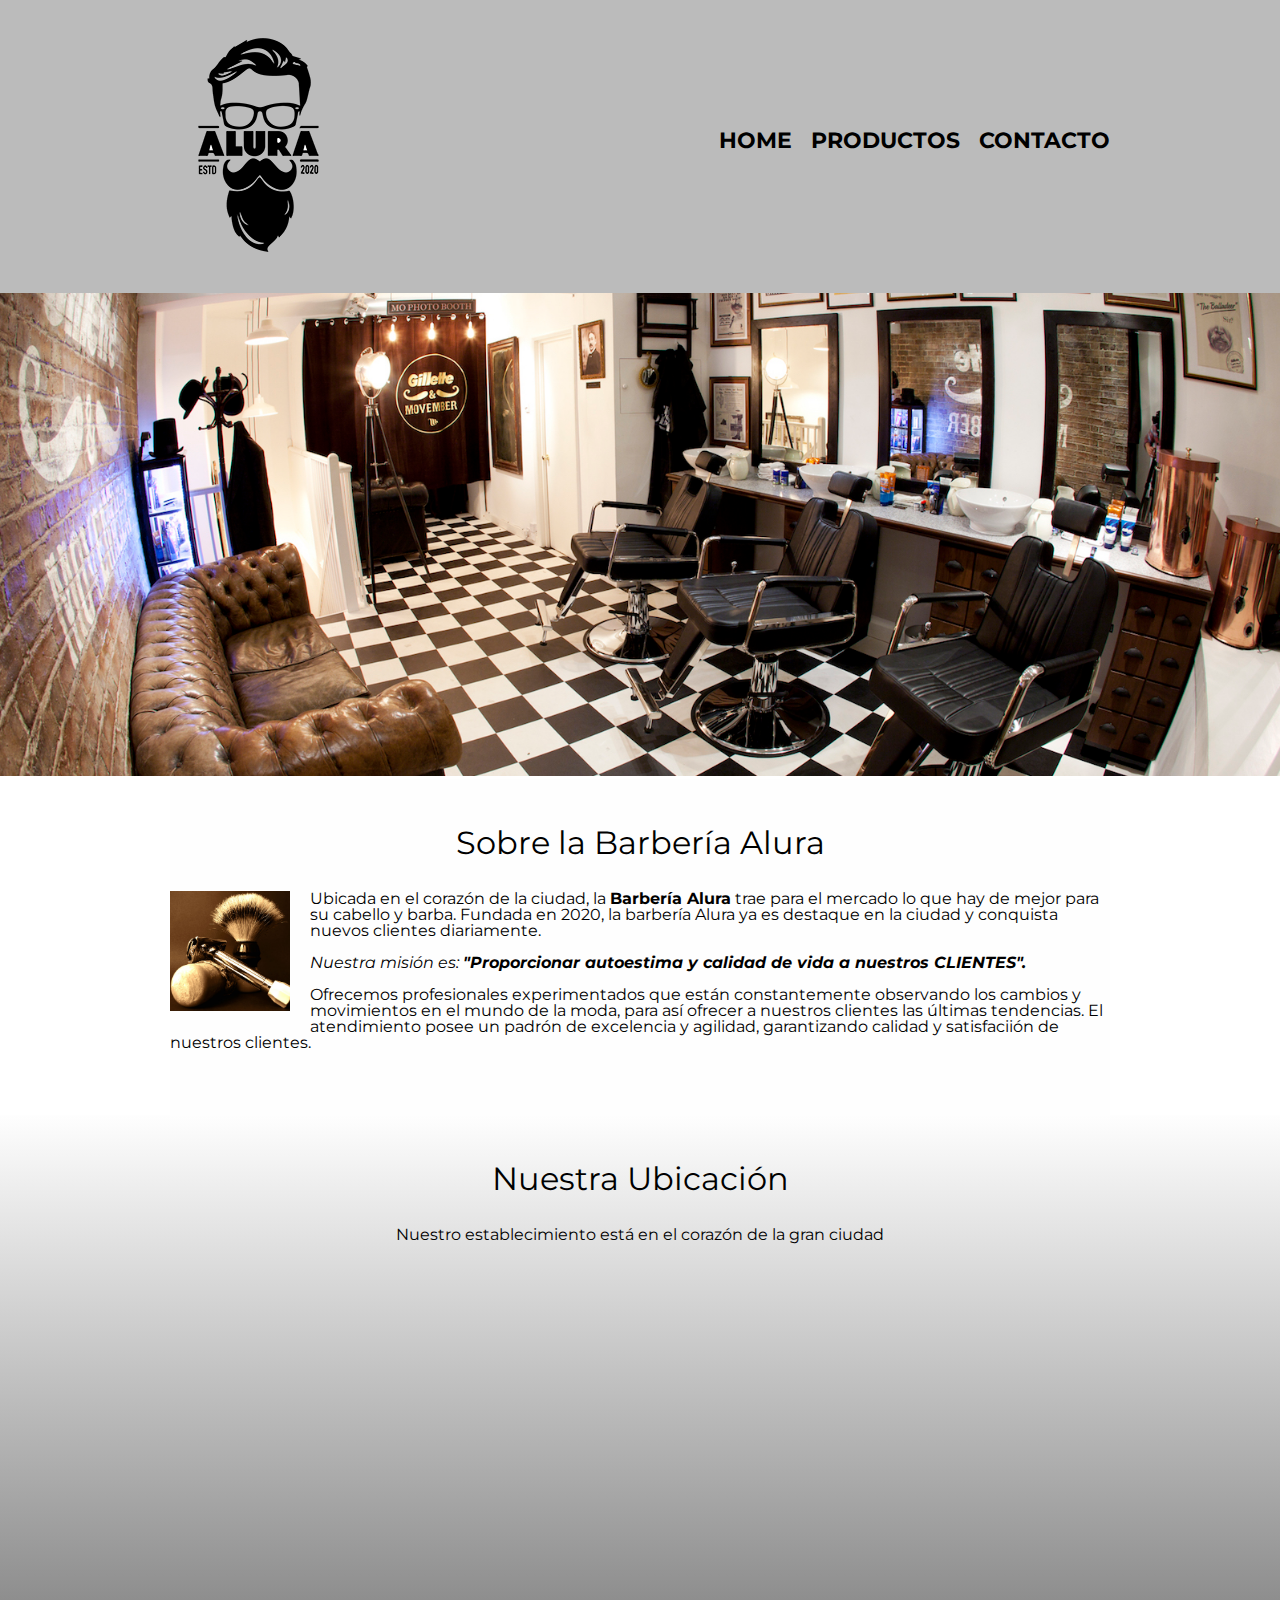
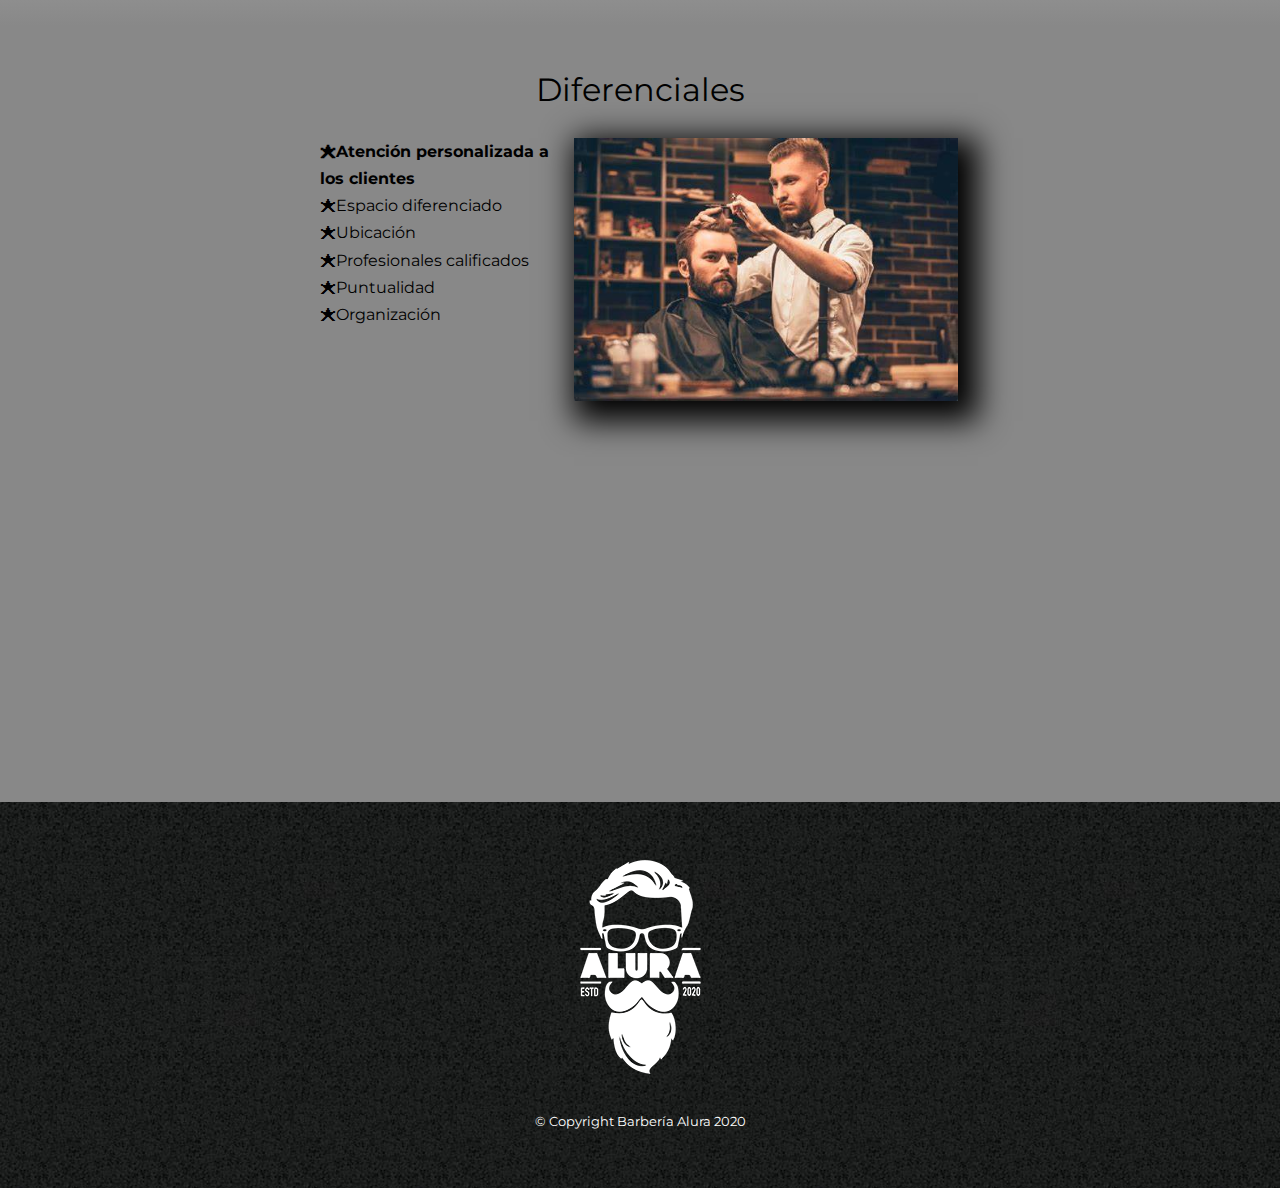
==== index.html @ cb2bf6d8 "fusion" ====
<!DOCTYPE html>
<html lang="es">
<head>
    <meta charset="UTF-8">
    <meta name="viewport" content="width=device-width, initial-scale=1.0">
    <title>Barbería Alura</title>
    <link rel="stylesheet" href="reset.css">
    <link rel="stylesheet" href="style.css">
    <link rel="preconnect" href="https://fonts.googleapis.com">
    <link rel="preconnect" href="https://fonts.gstatic.com" crossorigin>
    <link href="https://fonts.googleapis.com/css2?family=Montserrat:wght@300&display=swap" rel="stylesheet">
</head>
<!-- las clases las puedo usar varias veces -->
<body>
    <header>
        <div class="caja">
        <h1><img src="imagenes/logo.png" alt="Logo de la barberia Alura"></h1> 
        <nav>
        <ul>
            <li><a href="index.html">Home</a></li>
            <li><a href="productos.html">Productos</a></li>
            <li><a href="contacto.html">Contacto</a></li>
        </ul>
        </nav>
        </div>
    </header>
    <img class="banner" src="imagenes/banner.jpg">

    <main>
        <section class="principal">
            <h2 class="titulo-principal">Sobre la Barbería Alura</h2>
            <img class="utensilios" src="imagenes/utensilios.jpg" alt="Utensilios de un barbero">
            <p>Ubicada en el corazón de la ciudad, la <strong>Barbería Alura</strong> trae para el  mercado lo que hay de mejor para su cabello y barba. Fundada en 2020, la barbería Alura ya es destaque en la ciudad y conquista nuevos clientes diariamente.</p>
            <p id="mision"><em>Nuestra misión es: <strong>"Proporcionar autoestima y calidad de vida a nuestros CLIENTES".</strong></em></p>
            <p>Ofrecemos profesionales experimentados que están constantemente observando los cambios y movimientos en el mundo de la moda, para así ofrecer a nuestros clientes las últimas tendencias. El atendimiento posee un padrón de excelencia y agilidad, garantizando calidad y satisfaciión de nuestros clientes.</p>
        </section>

        <section class="mapa">
            <h3 class="titulo-principal">Nuestra Ubicación</h3>
            <p>Nuestro establecimiento está en el corazón de la gran ciudad</p>
            <div class="mapa-contenido">
            <iframe src="https://www.google.com/maps/embed?pb=!1m18!1m12!1m3!1d3656.407977562699!2d-46.636826784422944!3d-23.58969706852573!2m3!1f0!2f0!3f0!3m2!1i1024!2i768!4f13.1!3m3!1m2!1s0x94ce5bd9bb943bf5%3A0x6f642995c970f0fe!2scaelum%20alura!5e0!3m2!1ses!2sco!4v1681264043800!5m2!1ses!2sco" width="100%" height="300" style="border:0;" allowfullscreen="" loading="lazy" referrerpolicy="no-referrer-when-downgrade"></iframe>
            </div>
        </section>

        <section class="diferenciales">
            <h3 class="titulo-principal">Diferenciales</h3>
            <div class="contenido-diferenciales">
                <ul class="lista-diferenciales">
                    <li class="items">Atención personalizada a los clientes</li>
                    <li class="items">Espacio diferenciado</li>
                    <li class="items">Ubicación</li>
                    <li class="items">Profesionales calificados</li>
                    <li class="items">Puntualidad</li>
                    <li class="items">Organización</li>
                </ul>
                <img src="imagenes/barbero.jpeg" class="imagen-diferenciales">
            </div>
            <div class="video">
                <iframe width="100%" height="315" src="https://www.youtube.com/embed/SYSj3KPiVfg" title="YouTube video player" frameborder="0" allow="accelerometer; autoplay;  clipboard-write; encrypted-media; gyroscope; picture-in-picture; web-share" allowfullscreen></iframe>
            </div>
        </section>

    </main>

    <footer>
        <img src="imagenes/logo-blanco.png" alt="Logo de la barberia Alura">
        <p class="copyright">&copy Copyright Barbería Alura 2020</p>
    </footer>

</body>
</html>
---- style.css ----
body{
    font-family: 'Montserrat', sans-serif;
}

header {
    background-color: #bbbbbb;
    padding: 20px 0;
}

.caja {
    width: 940px;
    position: relative;
    margin: 0 auto;
}

nav {
    position: absolute;
    top: 110px;
    right: 0;
}

nav li {
    display: inline;
    margin: 0 0 0 15px;
}

nav a{
    text-transform: uppercase;
    color: #000000;
    font-weight: bold;
    font-size: 22px;
    text-decoration: none;
}

nav a:hover {
    color: #c78c19;
    text-decoration: underline;
}


.productos {
    width: 940px;
    margin: 0 auto;
    padding: 50px;
}

.productos li {
    display: inline-block;
    text-align: center;
    width: 30%;
    vertical-align: top;
    margin: 0 1.5%;
    padding: 30px 20px;
    box-sizing: border-box;
    /*border-color: #000000;
    border-width: 2px;
    border-style: solid;*/
    border: 2px solid #000000;
    border-radius: 5%;
}

.productos li:hover {
    border-color: #c78c19;
}

.productos li:active {
    border-color: #088c19;
}

.productos h2 {
    font-size: 30px;
    font-weight: bold;
}

.productos li:hover h2{
    font-size: 33px;
}

.producto-descripcion {
    font-size: 18px;
}

.producto-precio {
    font-size: 20px;
    font-weight: bold;
    margin-top: 10px;
}

footer {
    text-align: center;
    background: url(imagenes/bg.jpg);
    padding: 40px;
}

.copyright {
    color: #ffffff;
    font-size: 13px;
    margin: 20px;
}

form {
    margin: 40px 0;
}

form label, form legend {
    display: block;
    font-size: 20px;
    margin: 0 0 10px; /*arriba, derecha y abajo */
}

.input-padron {
    display: block;
    margin: 0 0 20px;
    padding: 10px 25px;
    width: 50%;
}

.checkbox {
    margin: 25px 0 15px;
}

.enviar {
    width: 40%;
    padding: 15px 0;
    color: #ffffff;
    background-color: orange;
    font-size: 18px;
    font-weight: bold;
    border: none;
    border-radius: 10px;
    transition: 1s all;
    cursor: pointer;
}

.enviar:hover {
    background: darkorange;
    transform: scale(1.1);
}

table {
    margin: 40px 40px;
}

thead {
    background: #555555;
    color: #ffffff;
    font-weight: bold;
}

td, th {
    border: 1px solid #000000;
    text-align: center;
    padding: 8px 15px;
}

/*css para página de Index*/

.banner {
    width: 100%;
}

.principal {
    background: #FEFEFE;
    padding: 3em 0;
    width: 940px;
    margin: 0 auto;
}

.titulo-principal {
    text-align: center;
    font-size: 2em;
    margin: 0 0 1em;
    clear: left;
}

.principal p {
    margin: 0 0 1em;
}

.principal strong {
    font-weight: bold;
}

.principal em {
    font-style: italic;
}

.utensilios {
    width: 120px;
    float: left;
    margin: 0 20px 20px 0;
}

.mapa{
    padding: 3em 0;
    background: linear-gradient(#fefefe, #888888);
}

.mapa p {
    margin: 0 0 2em 0;
    text-align: center;
}

.mapa-contenido {
    width: 940px;
    margin: 0 auto;
}

.diferenciales {
    padding: 3em 0;
    background: #888888;
    /*box-shadow: inset 0 0 30px red;/*sombras hacia adentro*/ 
}

.contenido-diferenciales {
    width: 640px;
    margin: 0 auto;
}

.lista-diferenciales {
    width: 39%;
    display: inline-block;
    vertical-align: top;
}

.items {
    line-height: 1.7;
}

.items:before {
    content: "🟊";
}

.items:first-child { /* con nth-child() pongo el numero para el objeto a elegir+ 2n es para elegir entre pares*/
    font-weight: bold;
}

.imagen-diferenciales {
    width: 60%;
    transition: 400ms;
    box-shadow: 10px 10px 30px 10px #000000; /*eje x, ejey, difuminacion, expansion y color //se  puede poner más sombras en el mismo código */
}

.imagen-diferenciales:hover {
    opacity: 25%;
    
}

.video {
    width: 560px;
    margin: 1em auto;
}

@media screen and (max-width: 480px) {

    h1 {
        text-align: center;
    }

    nav {
        position: static;
    }

    .caja, .principal, .mapa-contenido, .contenido-diferenciales, .video {
        width: auto;
    }

    .lista-diferenciales, .imagen-diferenciales {
        width: 100%;
    }

/* AQUI COMIENZA EL RESPONSIVE DE PRODUCTOS */

    .productos {
        width: auto;
        padding: 0;
    }

    ul .productos {
        width: auto;
        margin: 0 auto;
    }

    .productos li {
        width: auto;
        display: block;
        margin: 10px 10px 10px 10px;
        box-sizing: unset;
        padding: 10px;
    }

    .imagenes-productos {
        width: auto;
    }

    /* AQUÍ COMIENZA EL RESPONSIVE DE CONTACTO */

    .main-contacto {
        margin: 40px 10%;
    }

}
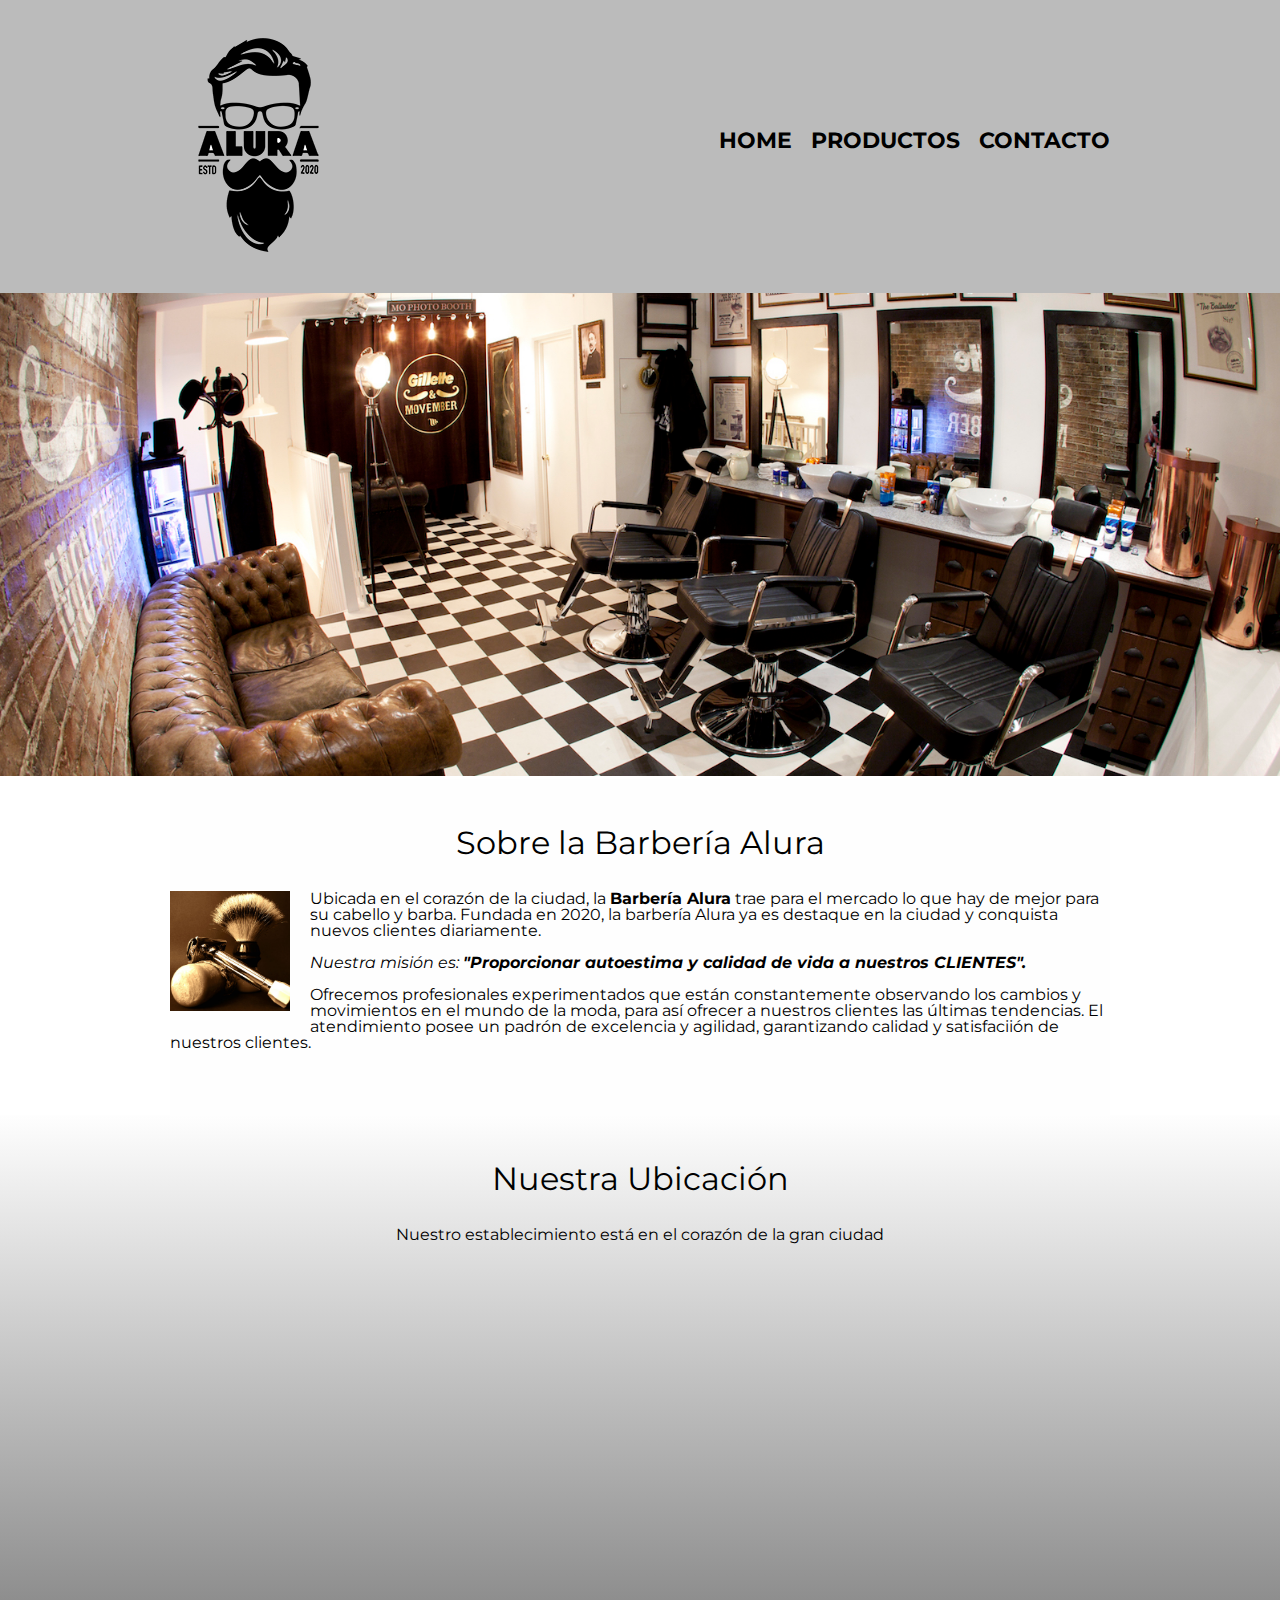
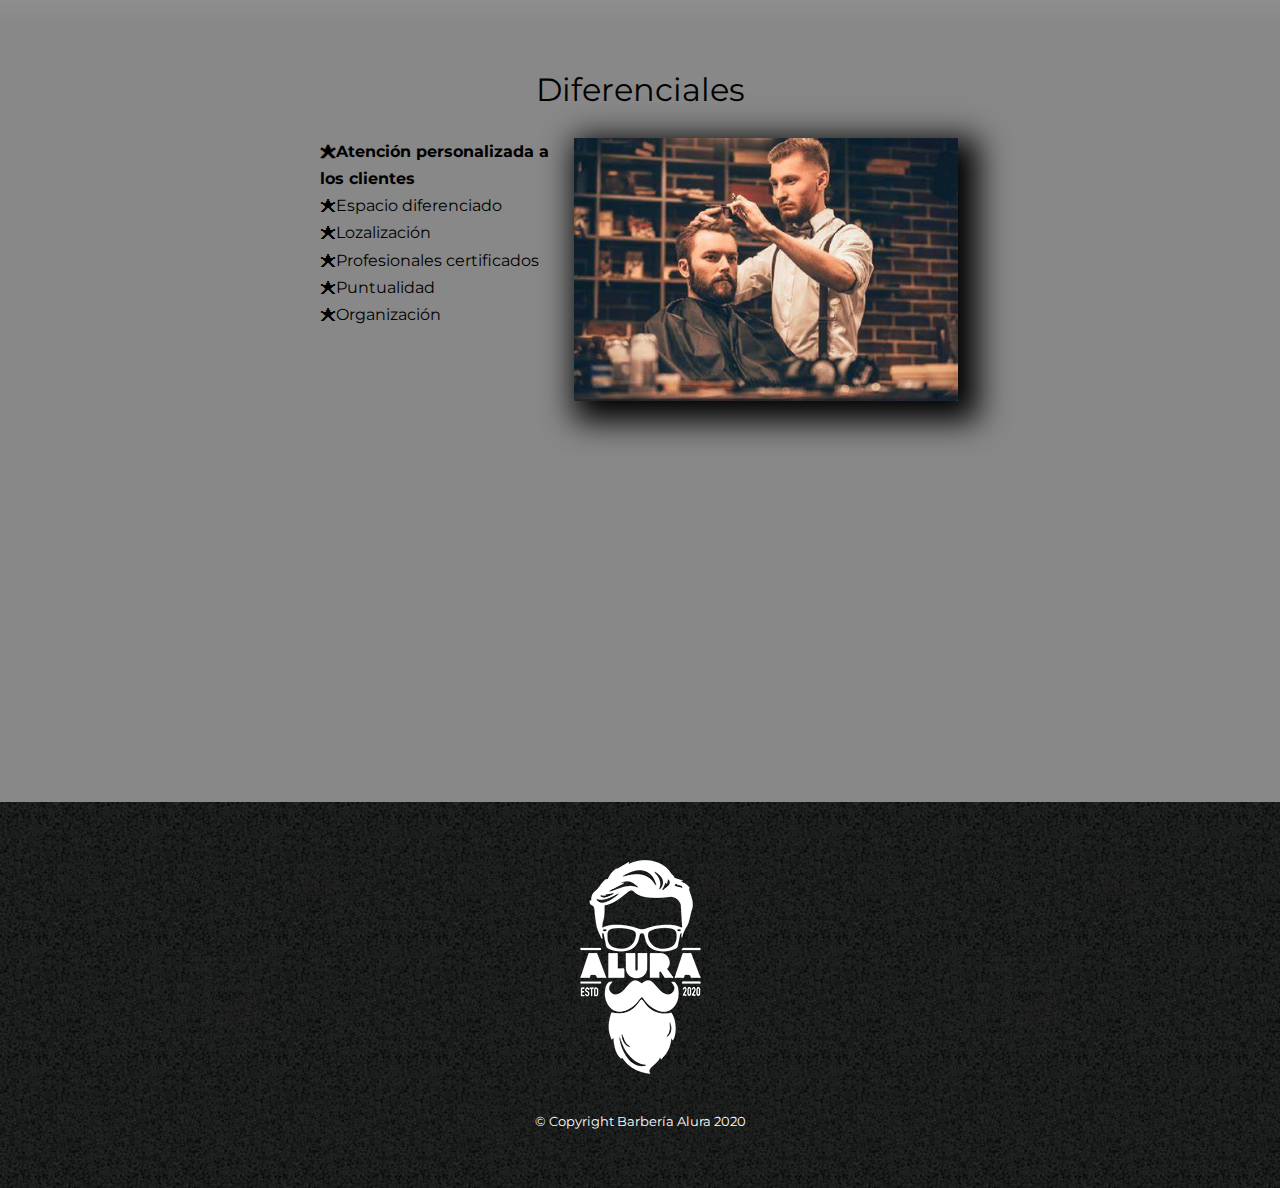
==== commit 658bef00: "lista de profesional por profesional certificado" ====
--- a/index.html
+++ b/index.html
@@ -49,8 +49,8 @@
                 <ul class="lista-diferenciales">
                     <li class="items">Atención personalizada a los clientes</li>
                     <li class="items">Espacio diferenciado</li>
-                    <li class="items">Ubicación</li>
-                    <li class="items">Profesionales calificados</li>
+                    <li class="items">Lozalización</li>
+                    <li class="items">Profesionales certificados</li>
                     <li class="items">Puntualidad</li>
                     <li class="items">Organización</li>
                 </ul>
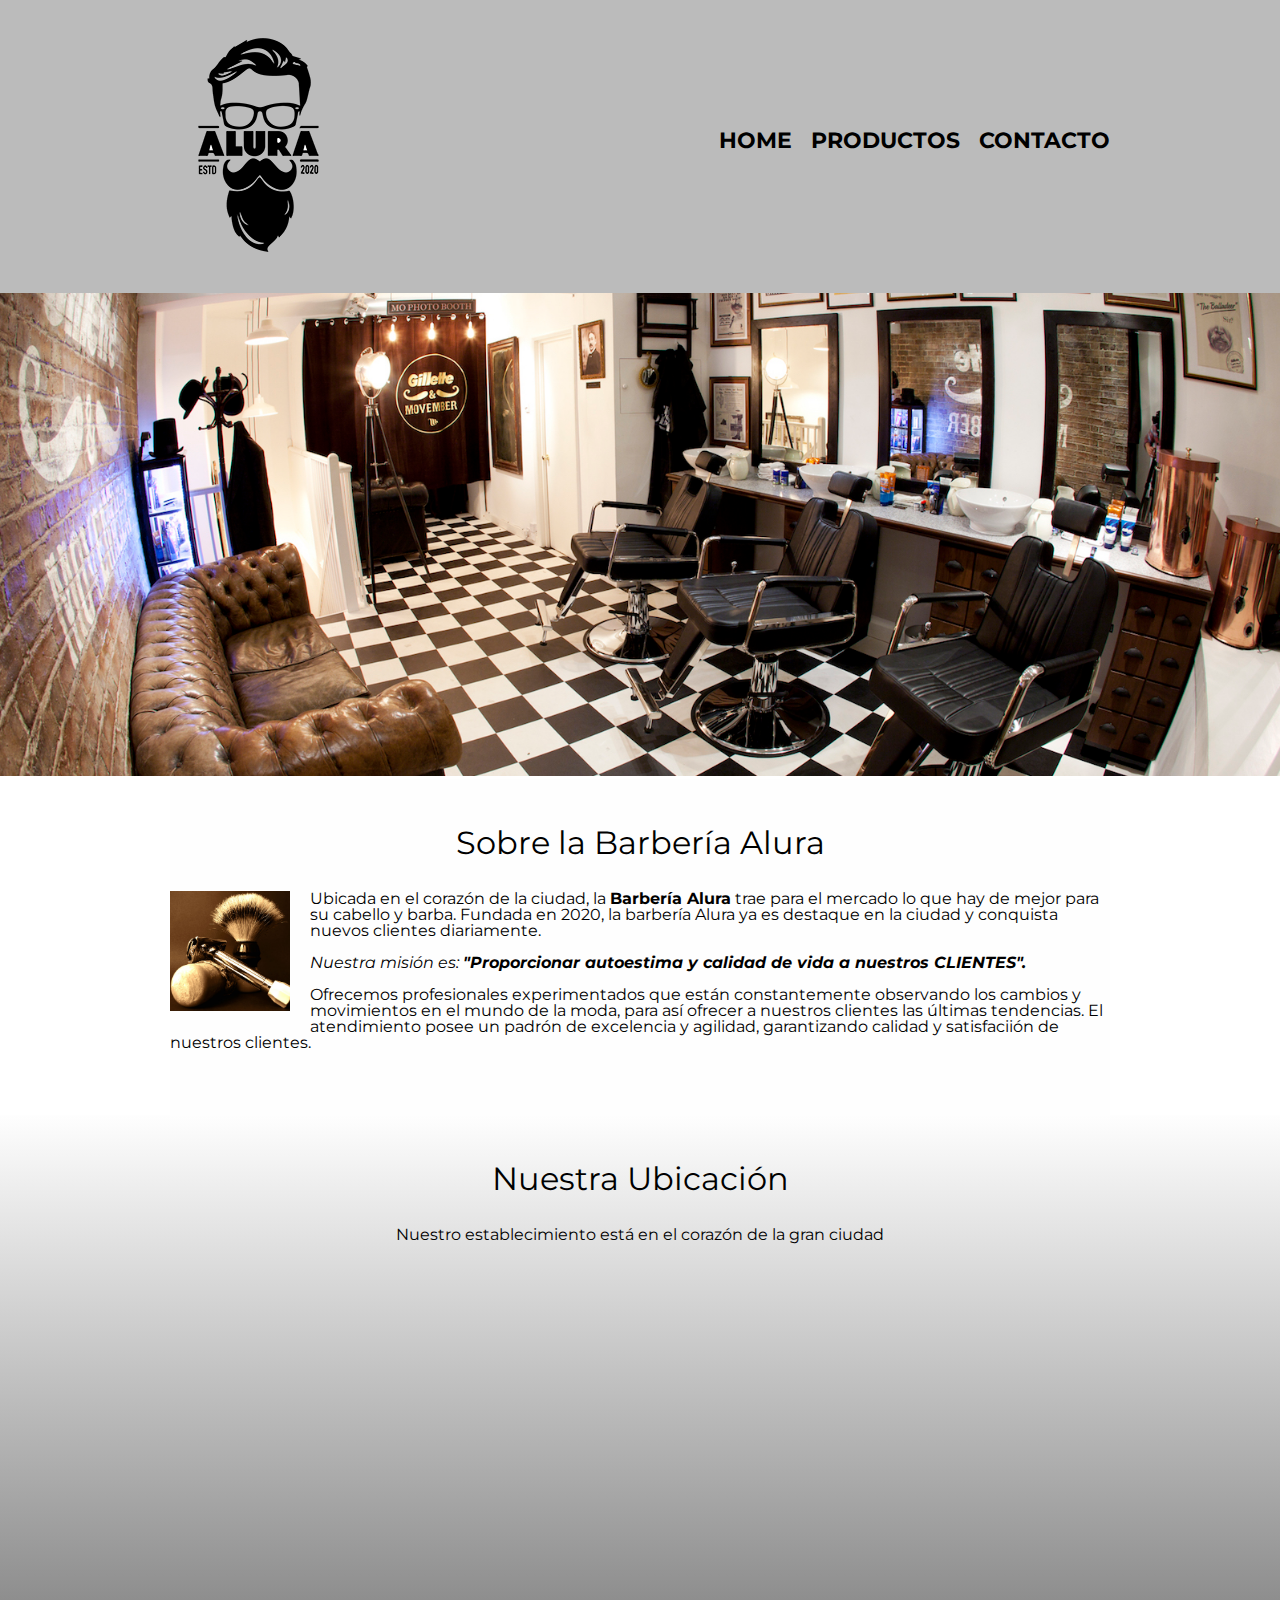
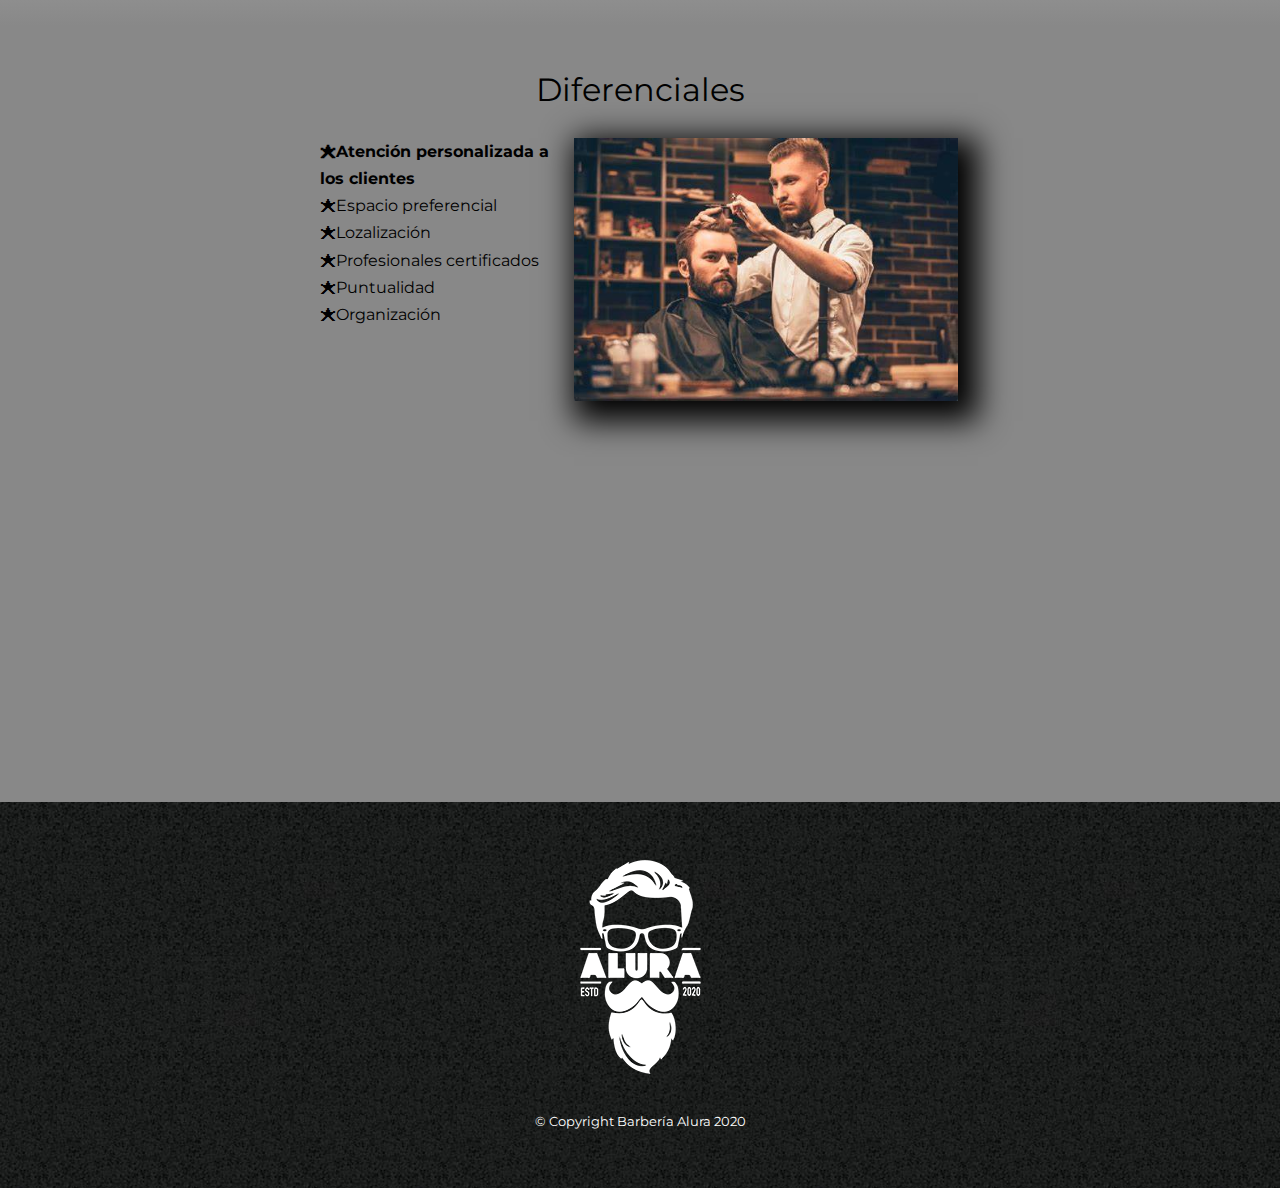
==== commit ae7287bb: "cambiando a espacio preferencial" ====
--- a/index.html
+++ b/index.html
@@ -48,7 +48,7 @@
             <div class="contenido-diferenciales">
                 <ul class="lista-diferenciales">
                     <li class="items">Atención personalizada a los clientes</li>
-                    <li class="items">Espacio diferenciado</li>
+                    <li class="items">Espacio preferencial</li>
                     <li class="items">Lozalización</li>
                     <li class="items">Profesionales certificados</li>
                     <li class="items">Puntualidad</li>
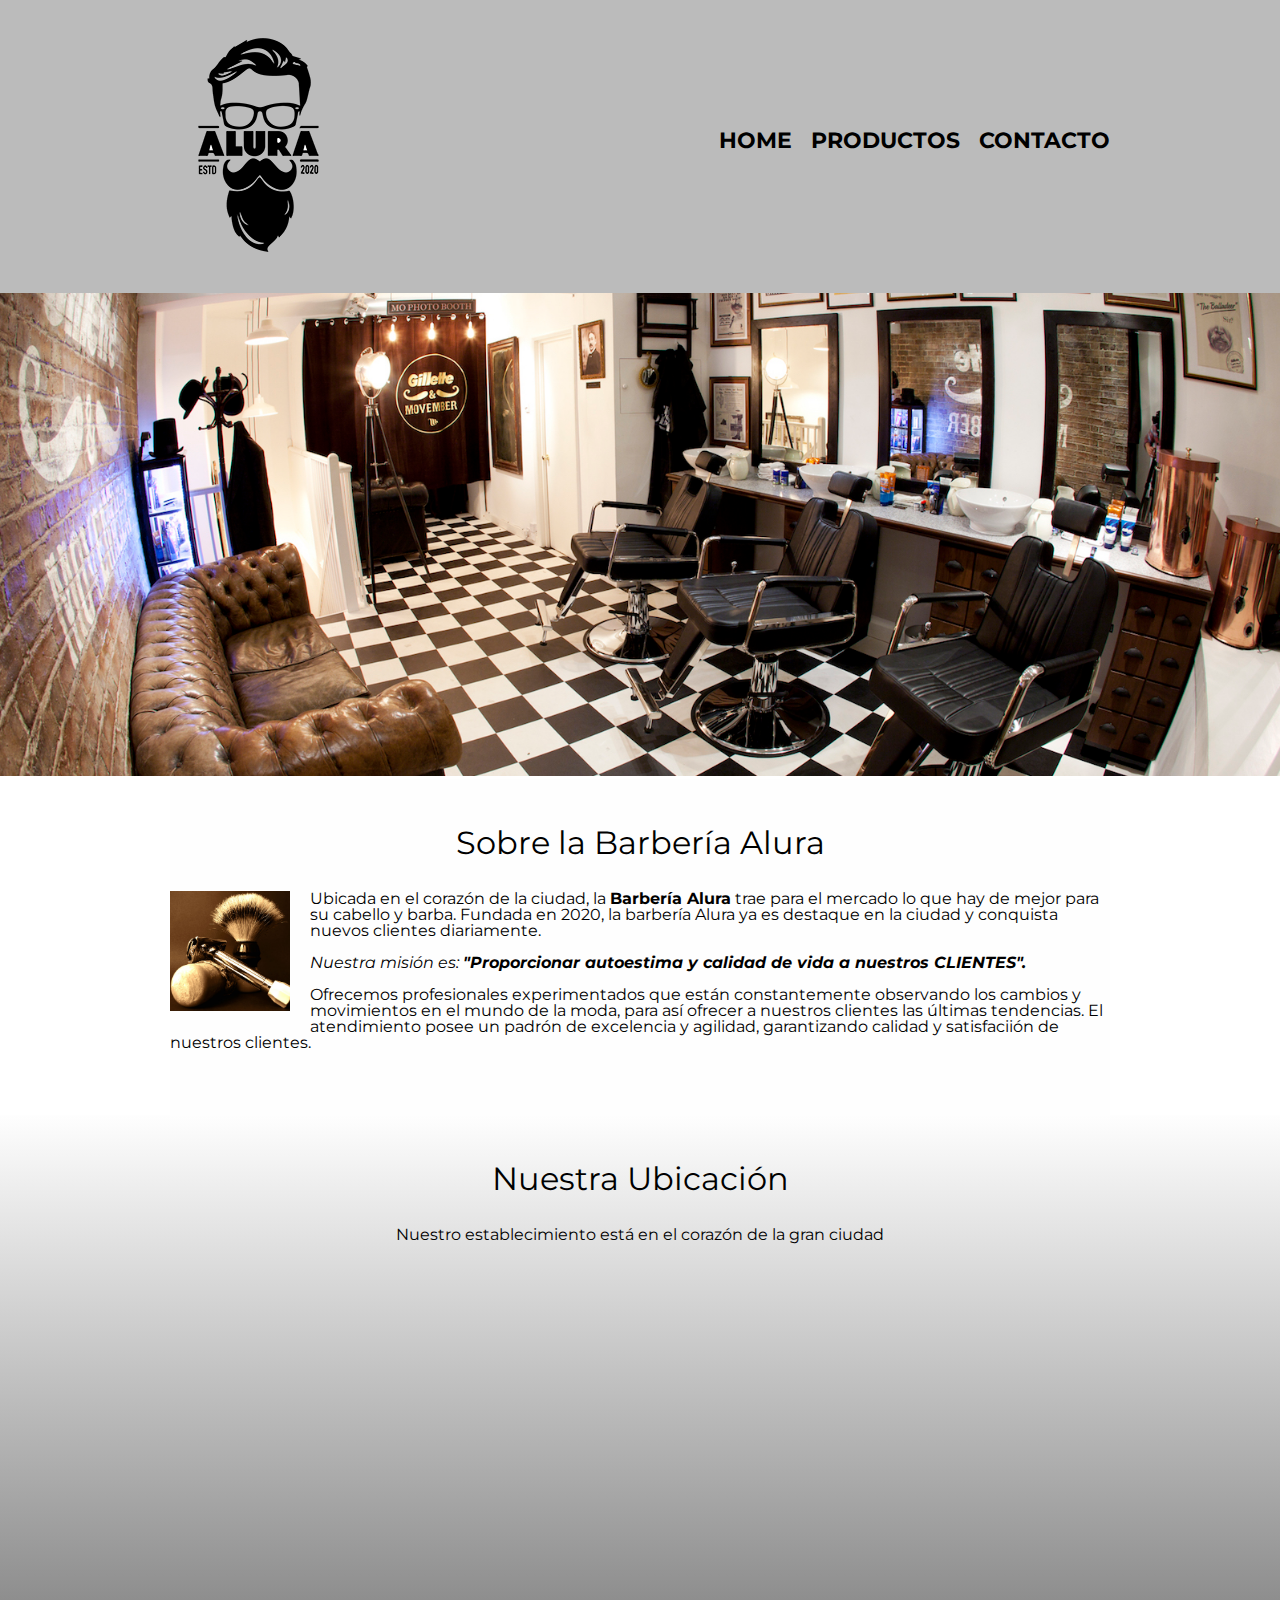
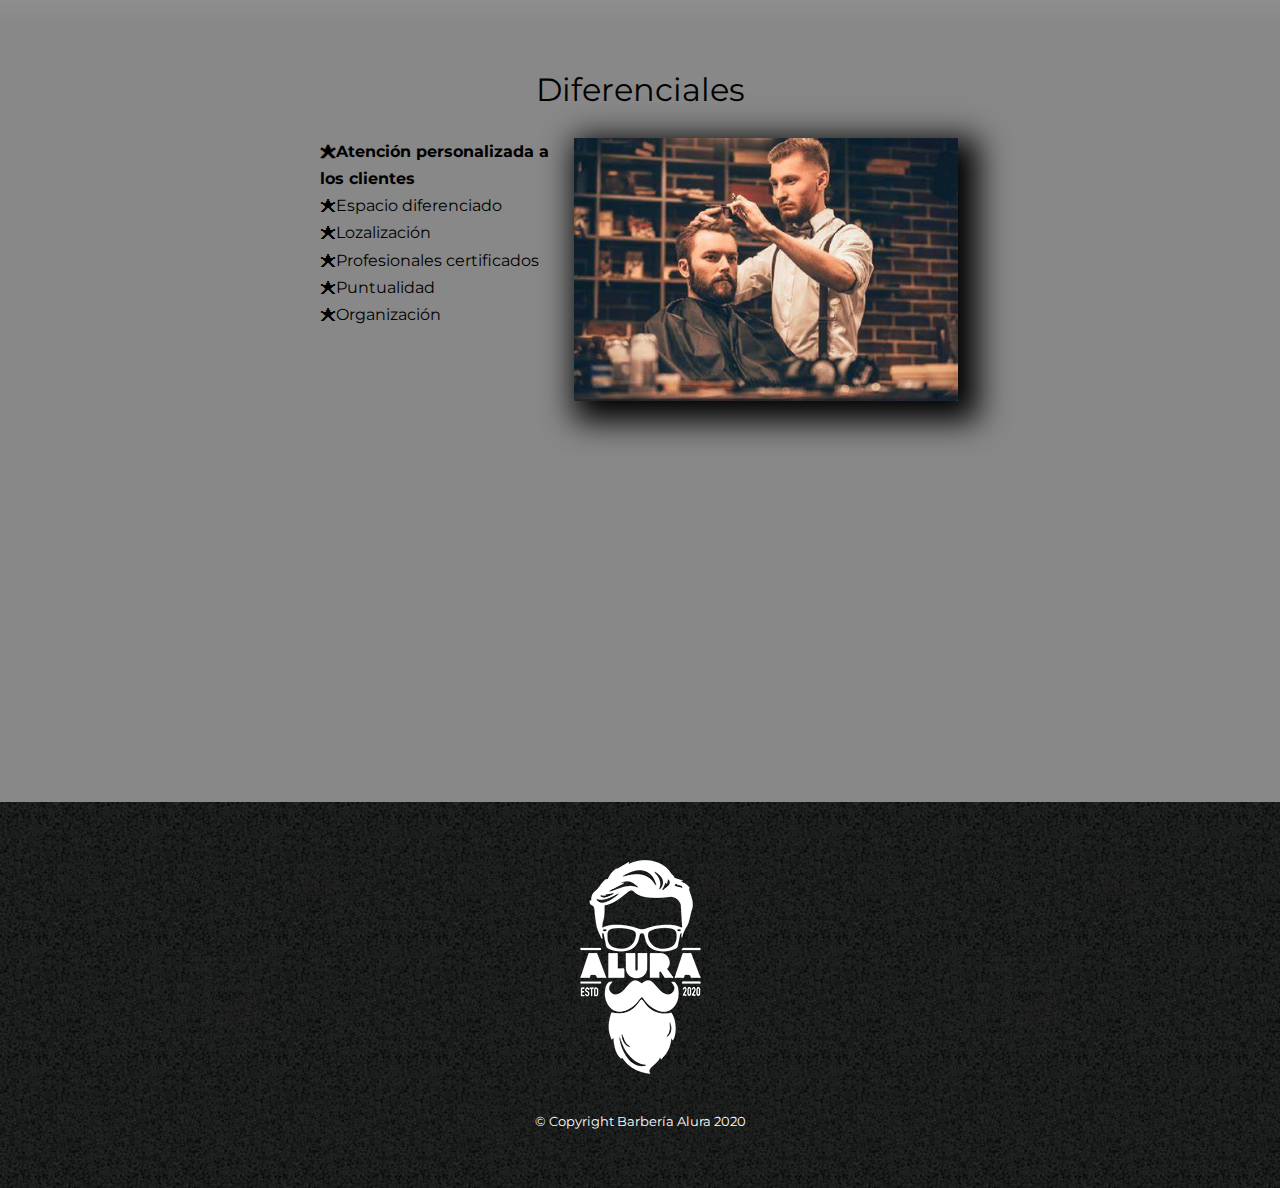
==== commit 5e564061: "Revert "cambiando a espacio preferencial"" ====
--- a/index.html
+++ b/index.html
@@ -48,7 +48,7 @@
             <div class="contenido-diferenciales">
                 <ul class="lista-diferenciales">
                     <li class="items">Atención personalizada a los clientes</li>
-                    <li class="items">Espacio preferencial</li>
+                    <li class="items">Espacio diferenciado</li>
                     <li class="items">Lozalización</li>
                     <li class="items">Profesionales certificados</li>
                     <li class="items">Puntualidad</li>
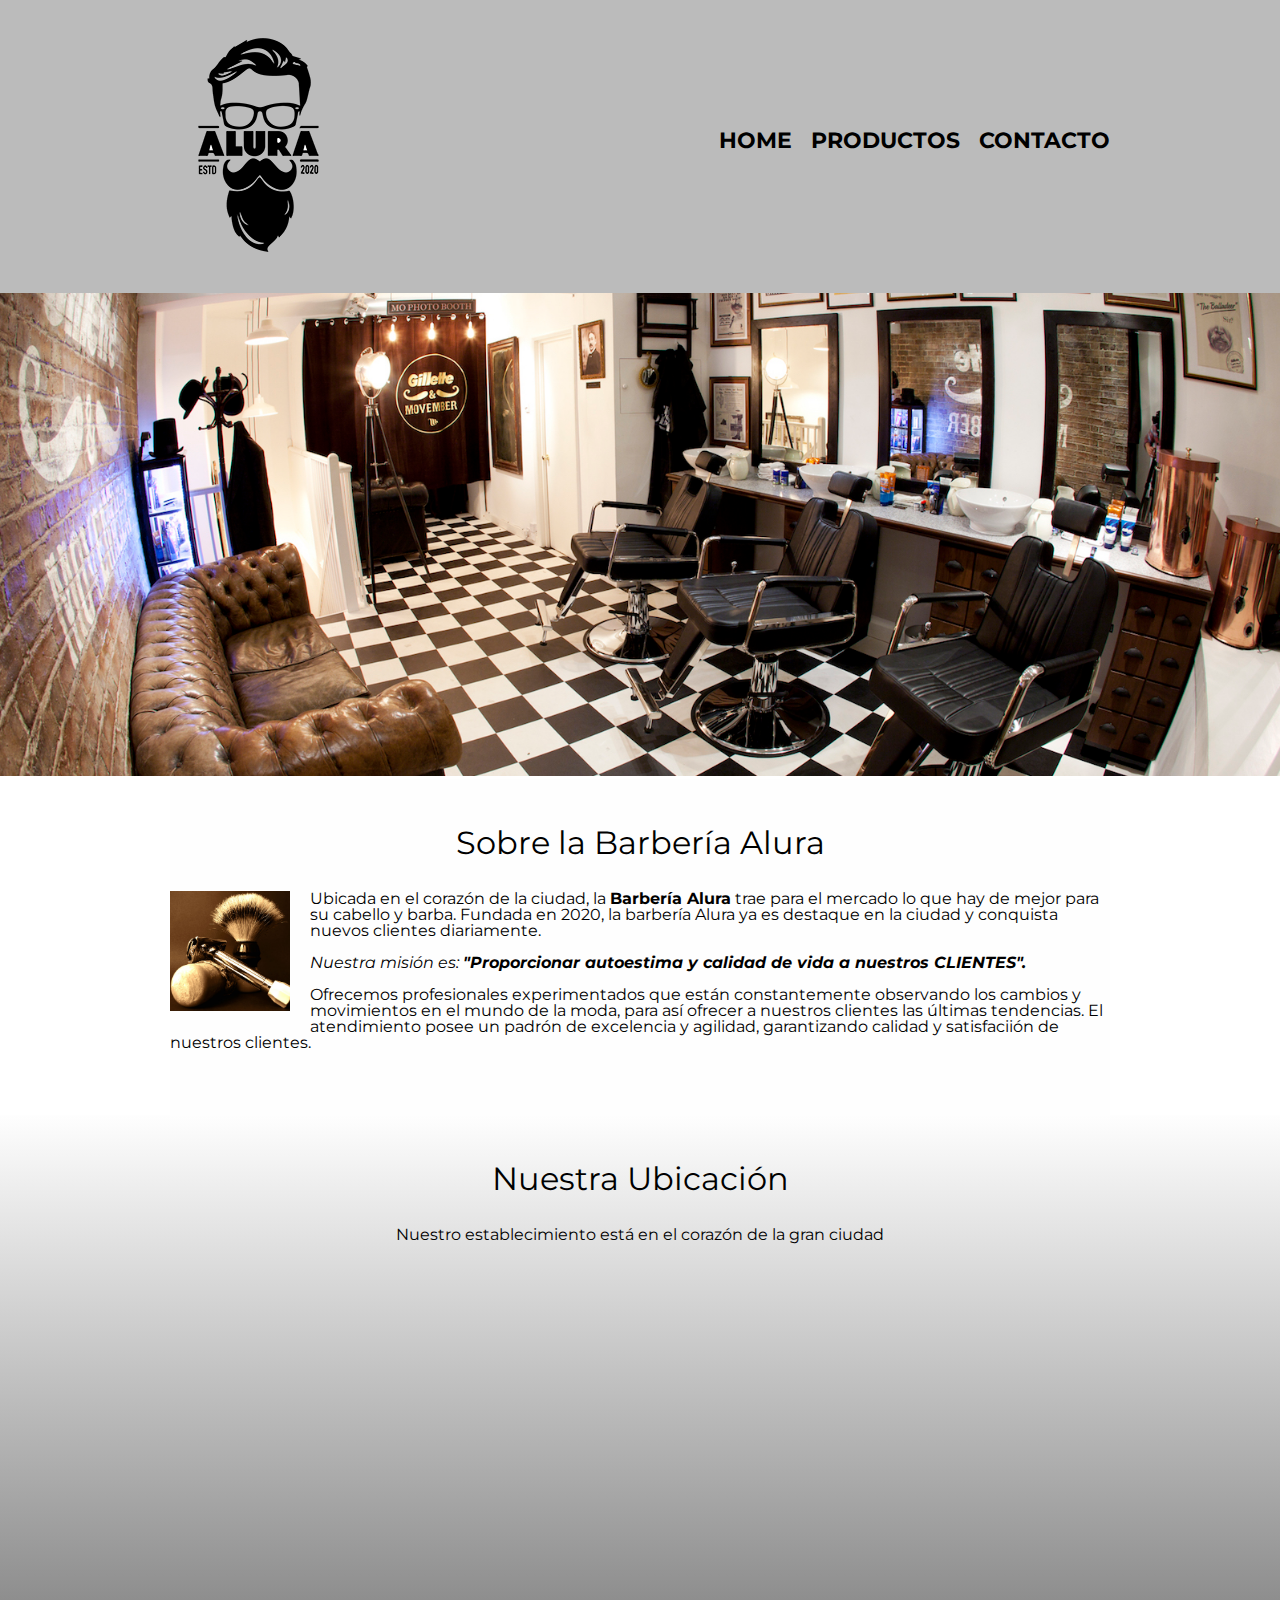
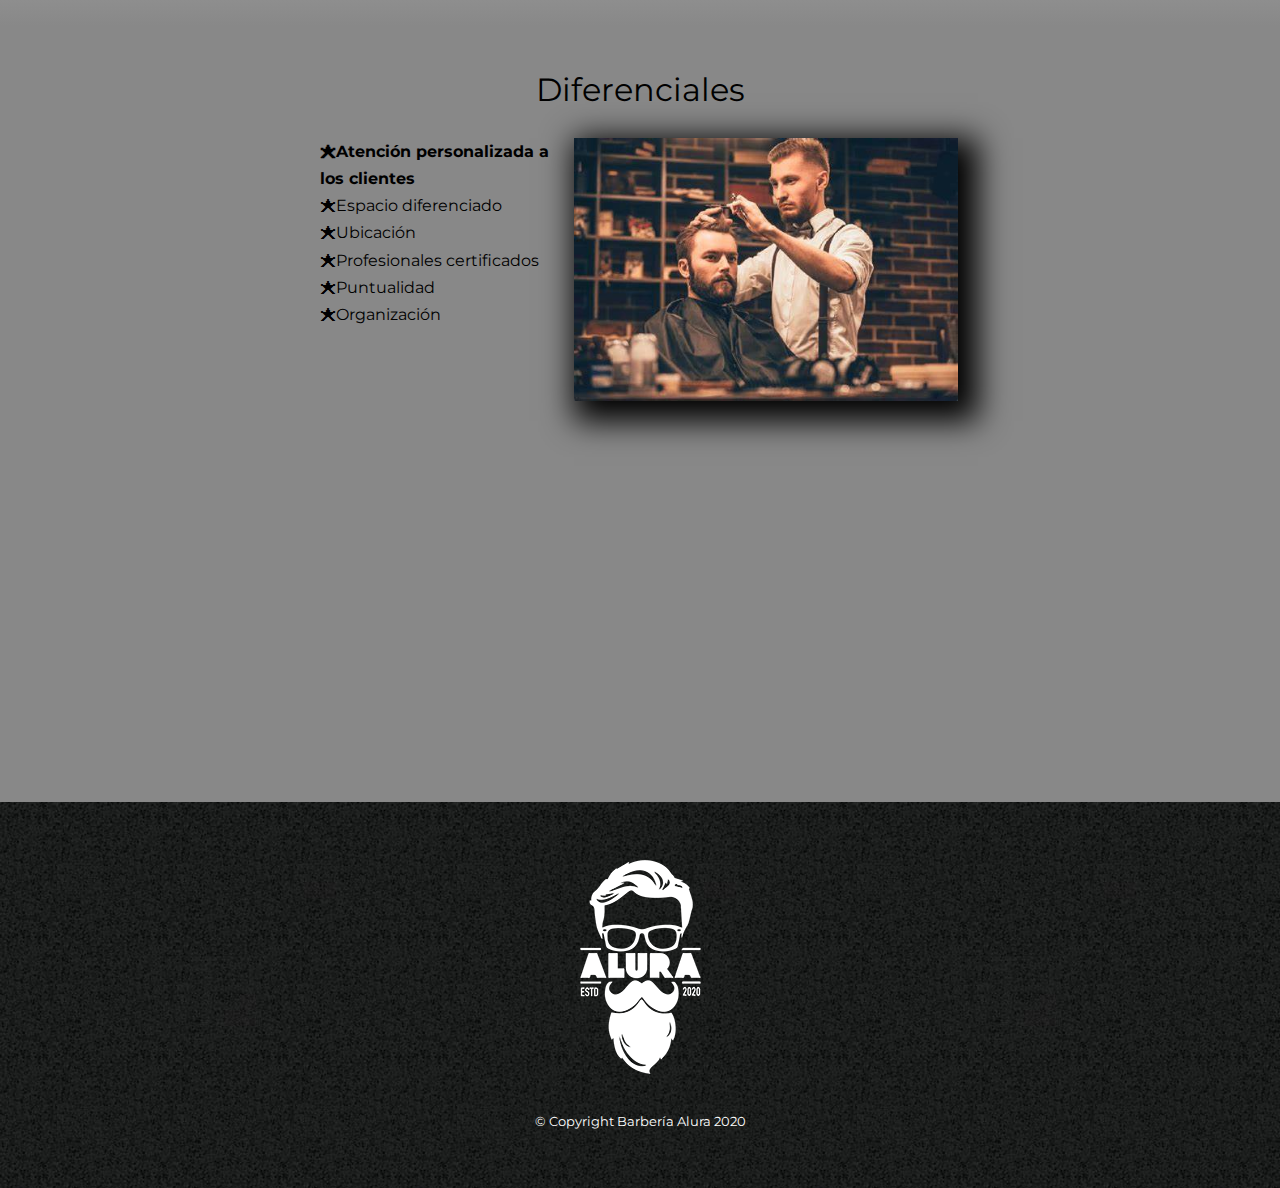
==== commit 6b7bcf0e: "localizacion por ubicacion" ====
--- a/index.html
+++ b/index.html
@@ -49,7 +49,7 @@
                 <ul class="lista-diferenciales">
                     <li class="items">Atención personalizada a los clientes</li>
                     <li class="items">Espacio diferenciado</li>
-                    <li class="items">Lozalización</li>
+                    <li class="items">Ubicación</li>
                     <li class="items">Profesionales certificados</li>
                     <li class="items">Puntualidad</li>
                     <li class="items">Organización</li>
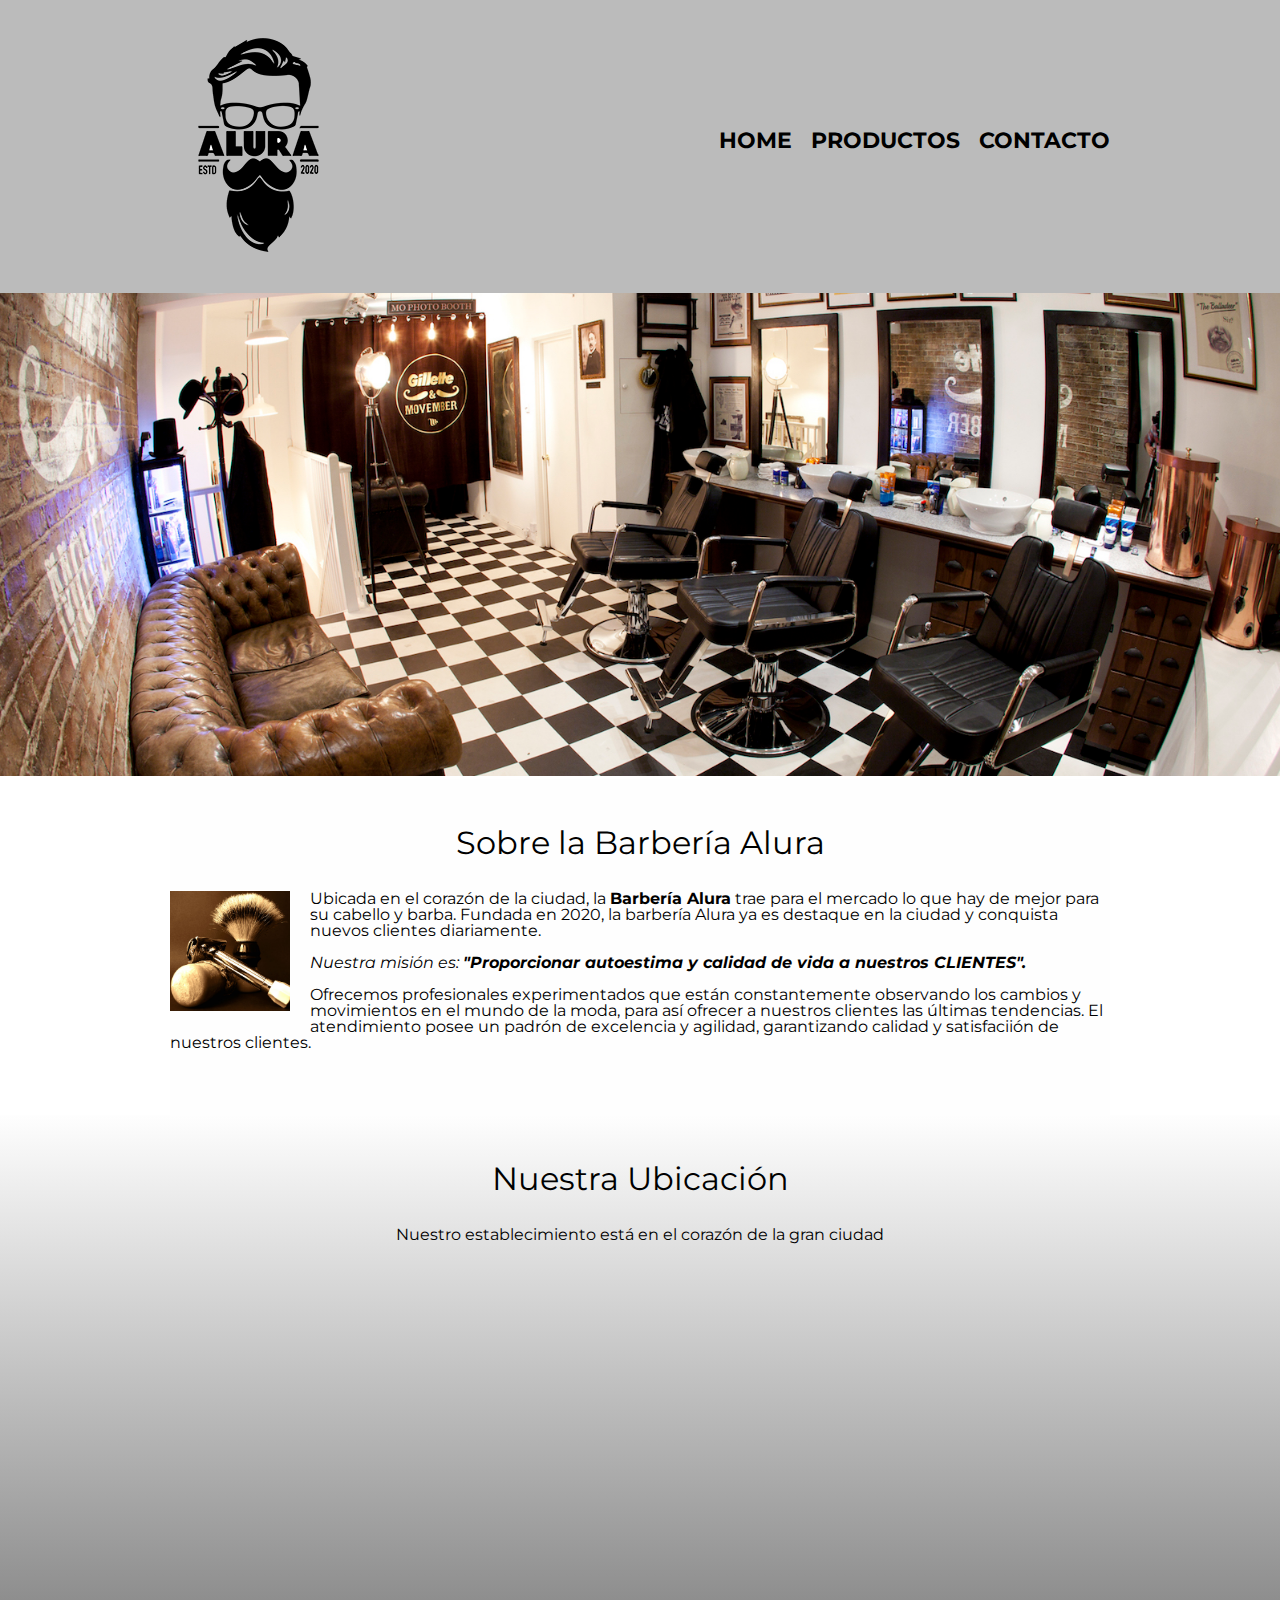
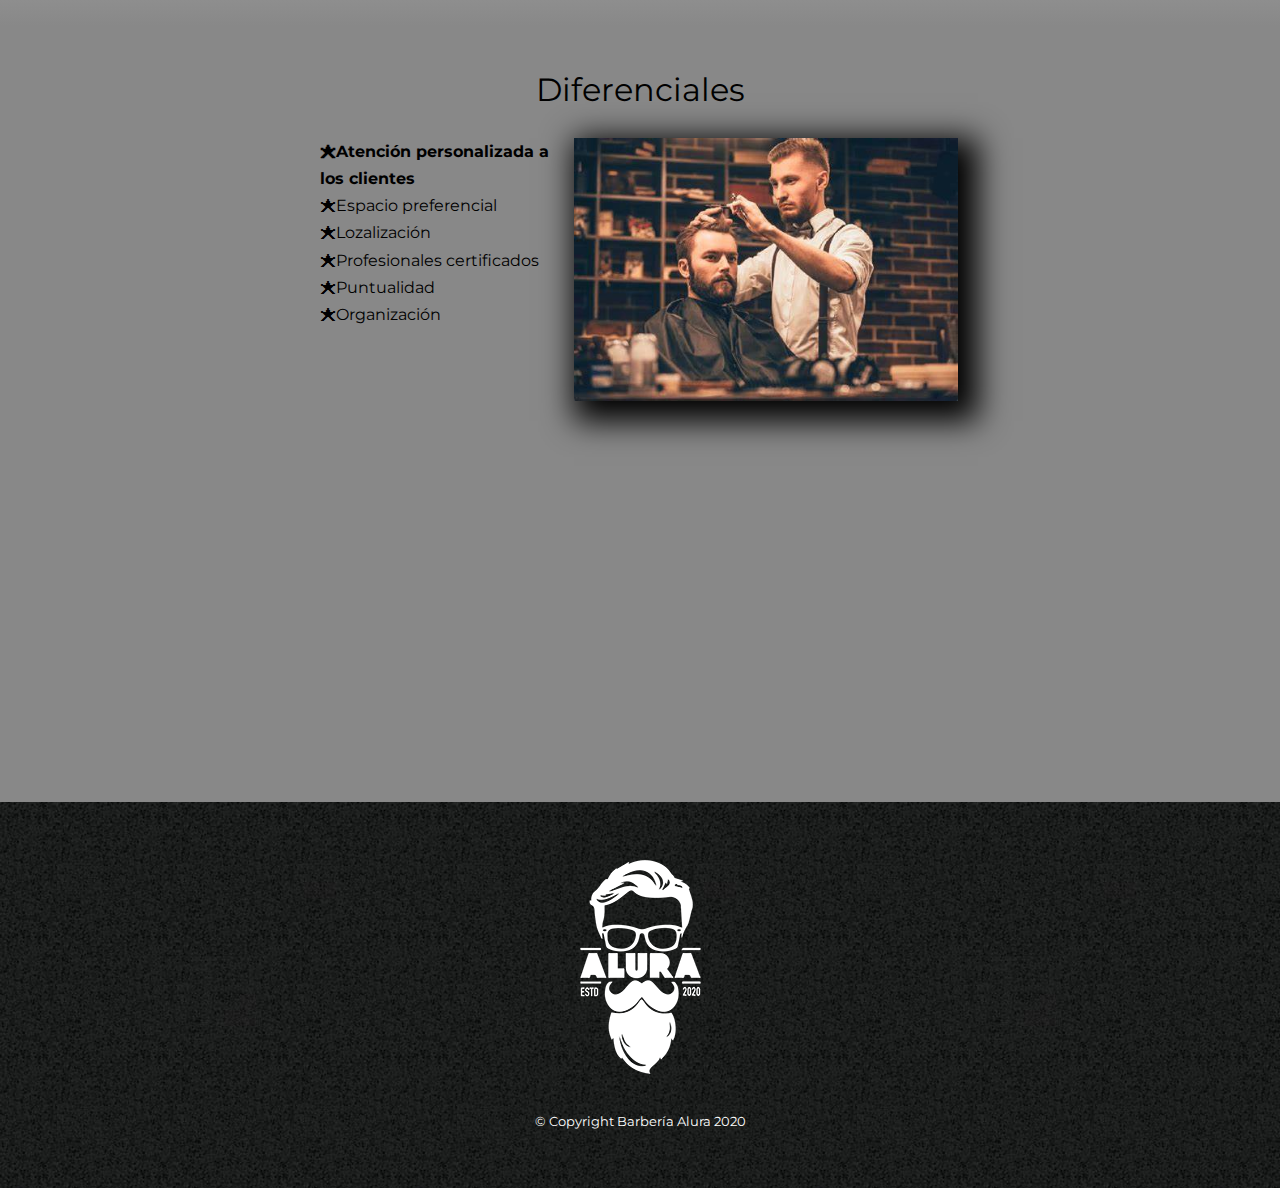
==== commit 60e4daa9: "commit" ====
--- a/index.html
+++ b/index.html
@@ -48,8 +48,8 @@
             <div class="contenido-diferenciales">
                 <ul class="lista-diferenciales">
                     <li class="items">Atención personalizada a los clientes</li>
-                    <li class="items">Espacio diferenciado</li>
-                    <li class="items">Ubicación</li>
+                    <li class="items">Espacio preferencial</li>
+                    <li class="items">Lozalización</li>
                     <li class="items">Profesionales certificados</li>
                     <li class="items">Puntualidad</li>
                     <li class="items">Organización</li>
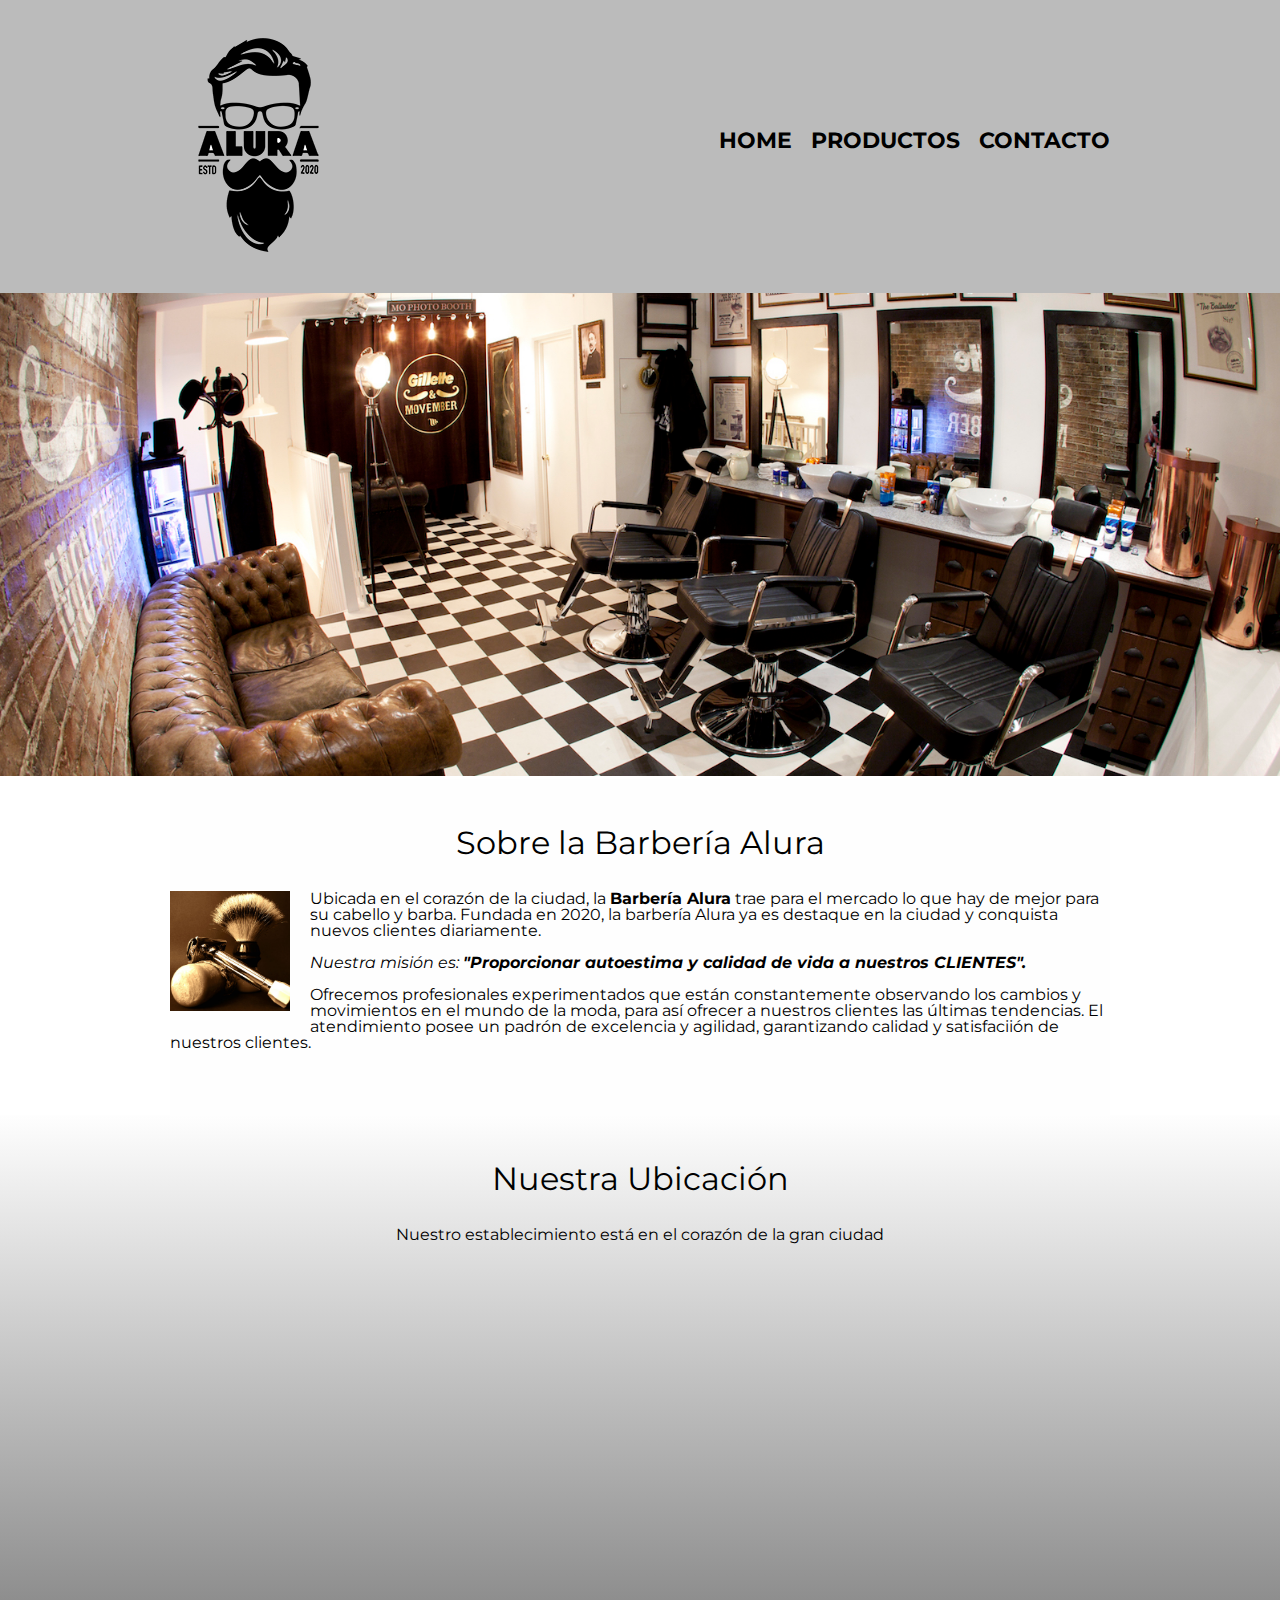
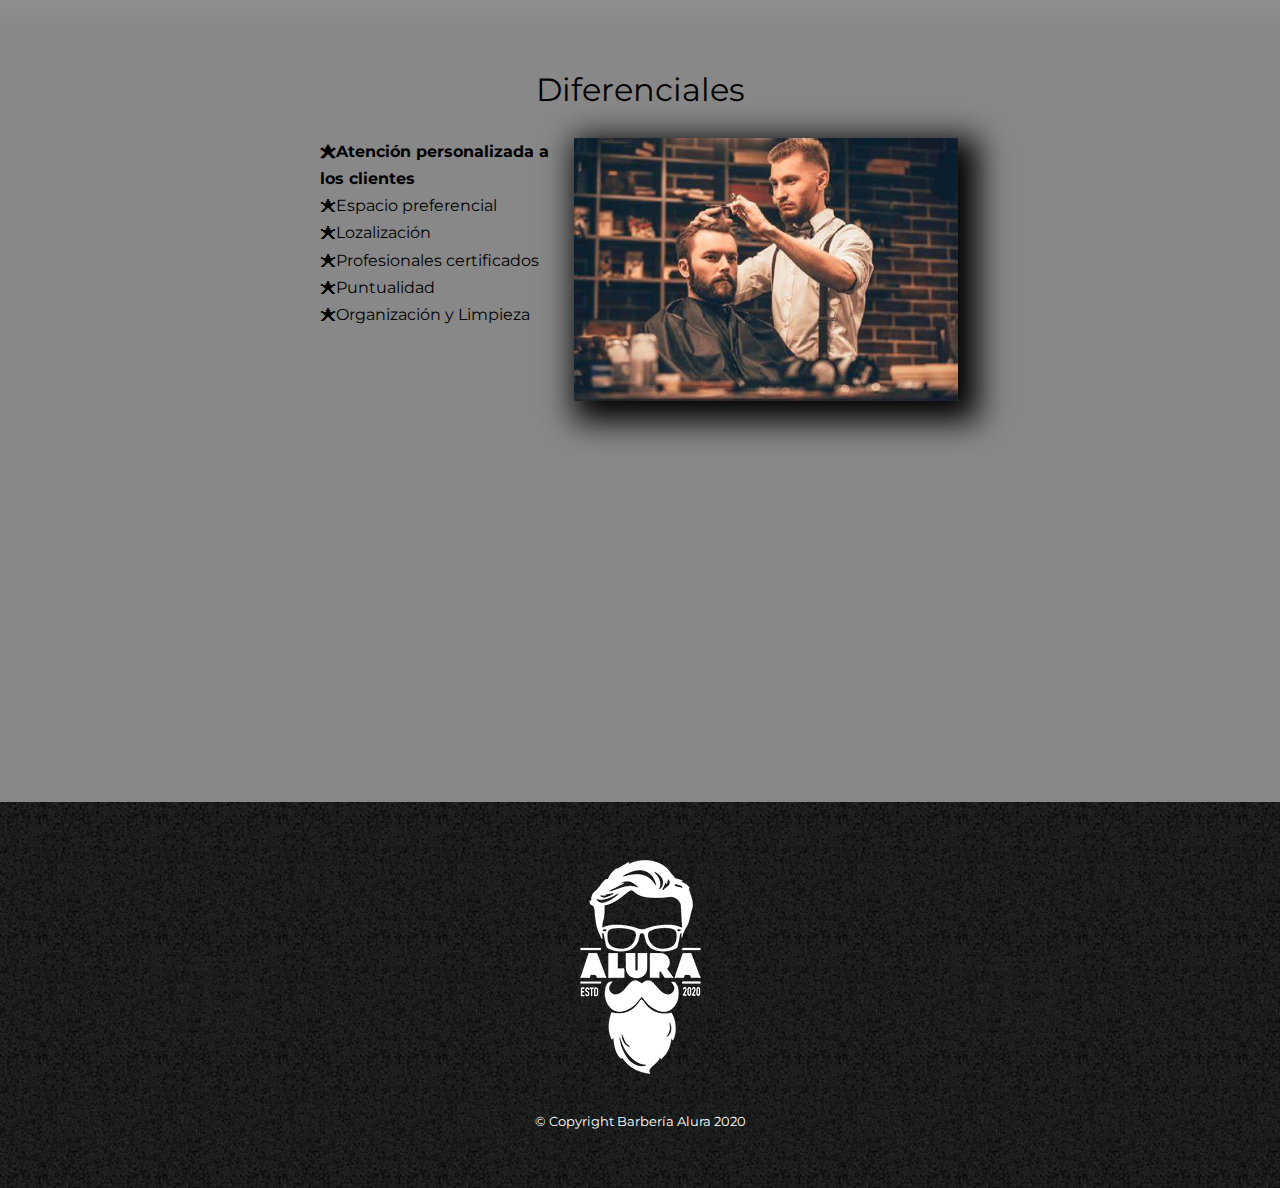
==== commit c521b412: "organizacion y limpieza" ====
--- a/index.html
+++ b/index.html
@@ -52,7 +52,7 @@
                     <li class="items">Lozalización</li>
                     <li class="items">Profesionales certificados</li>
                     <li class="items">Puntualidad</li>
-                    <li class="items">Organización</li>
+                    <li class="items">Organización y Limpieza</li>
                 </ul>
                 <img src="imagenes/barbero.jpeg" class="imagen-diferenciales">
             </div>
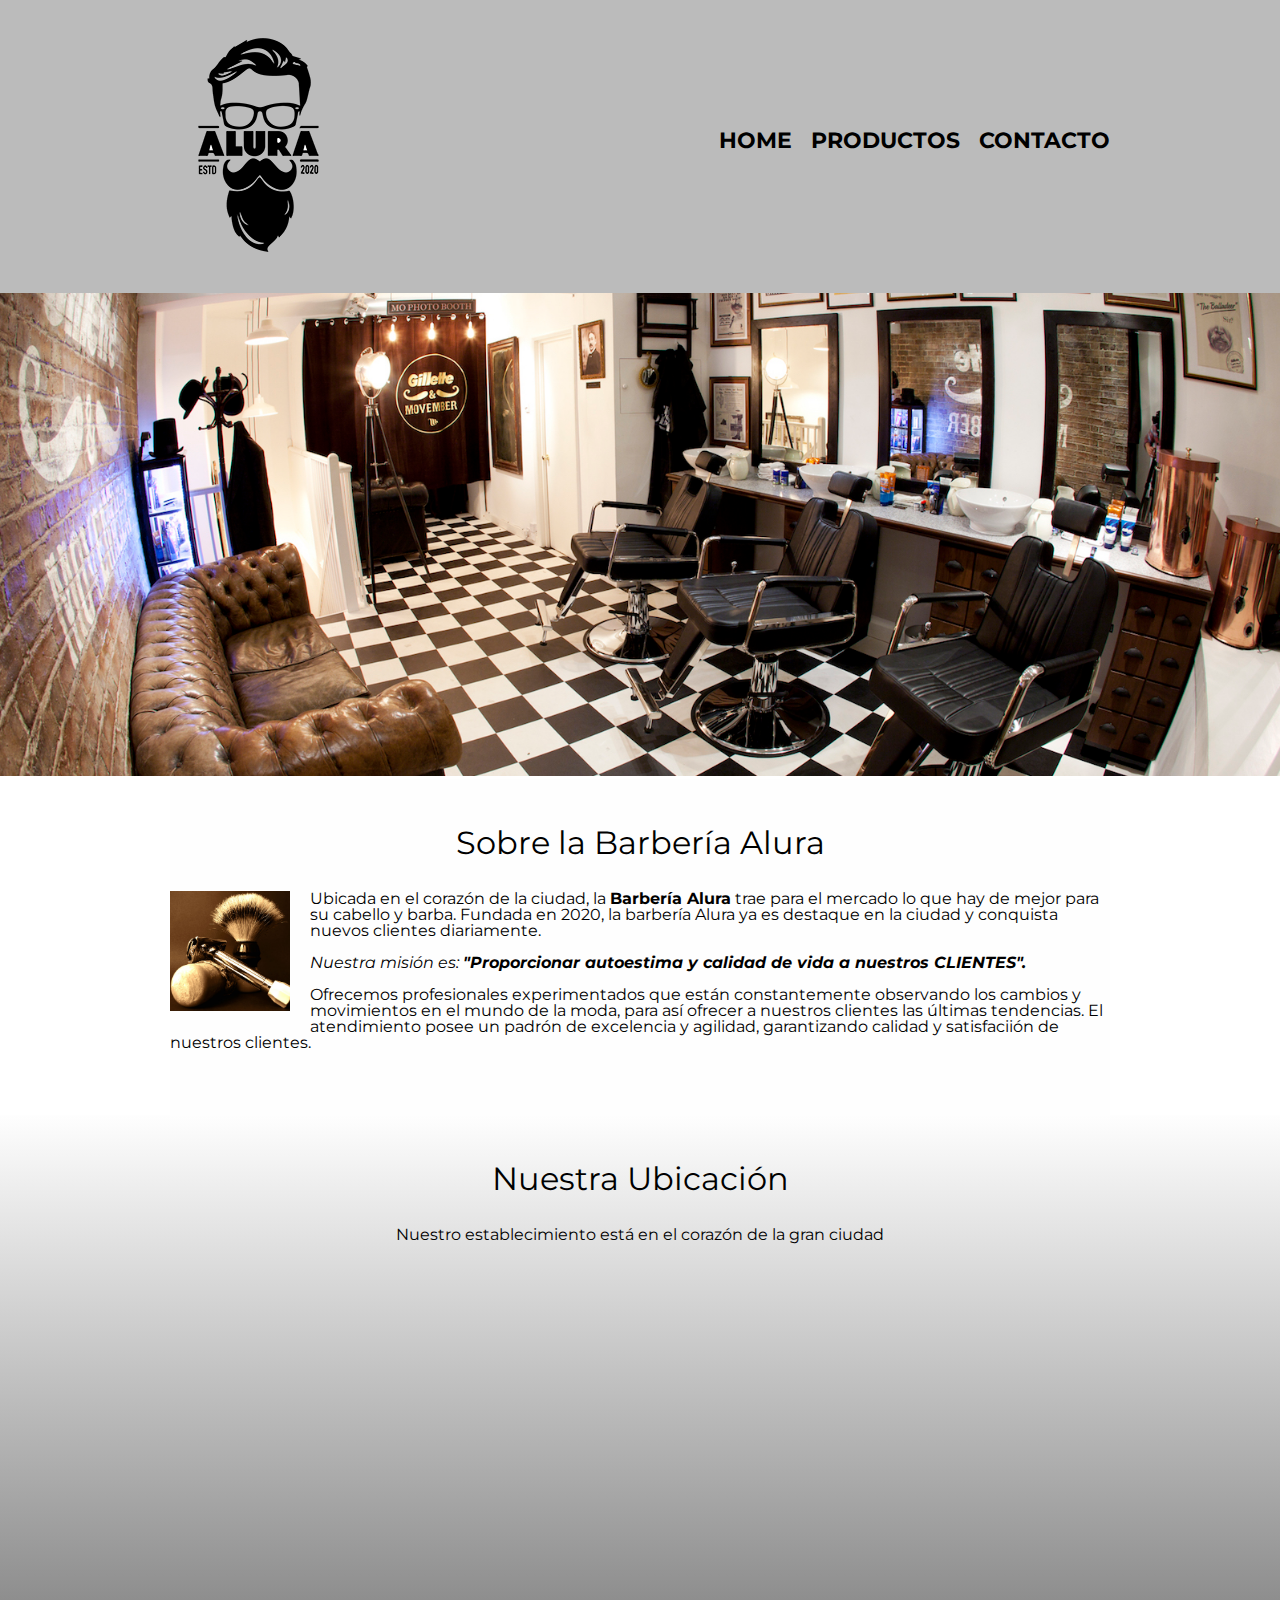
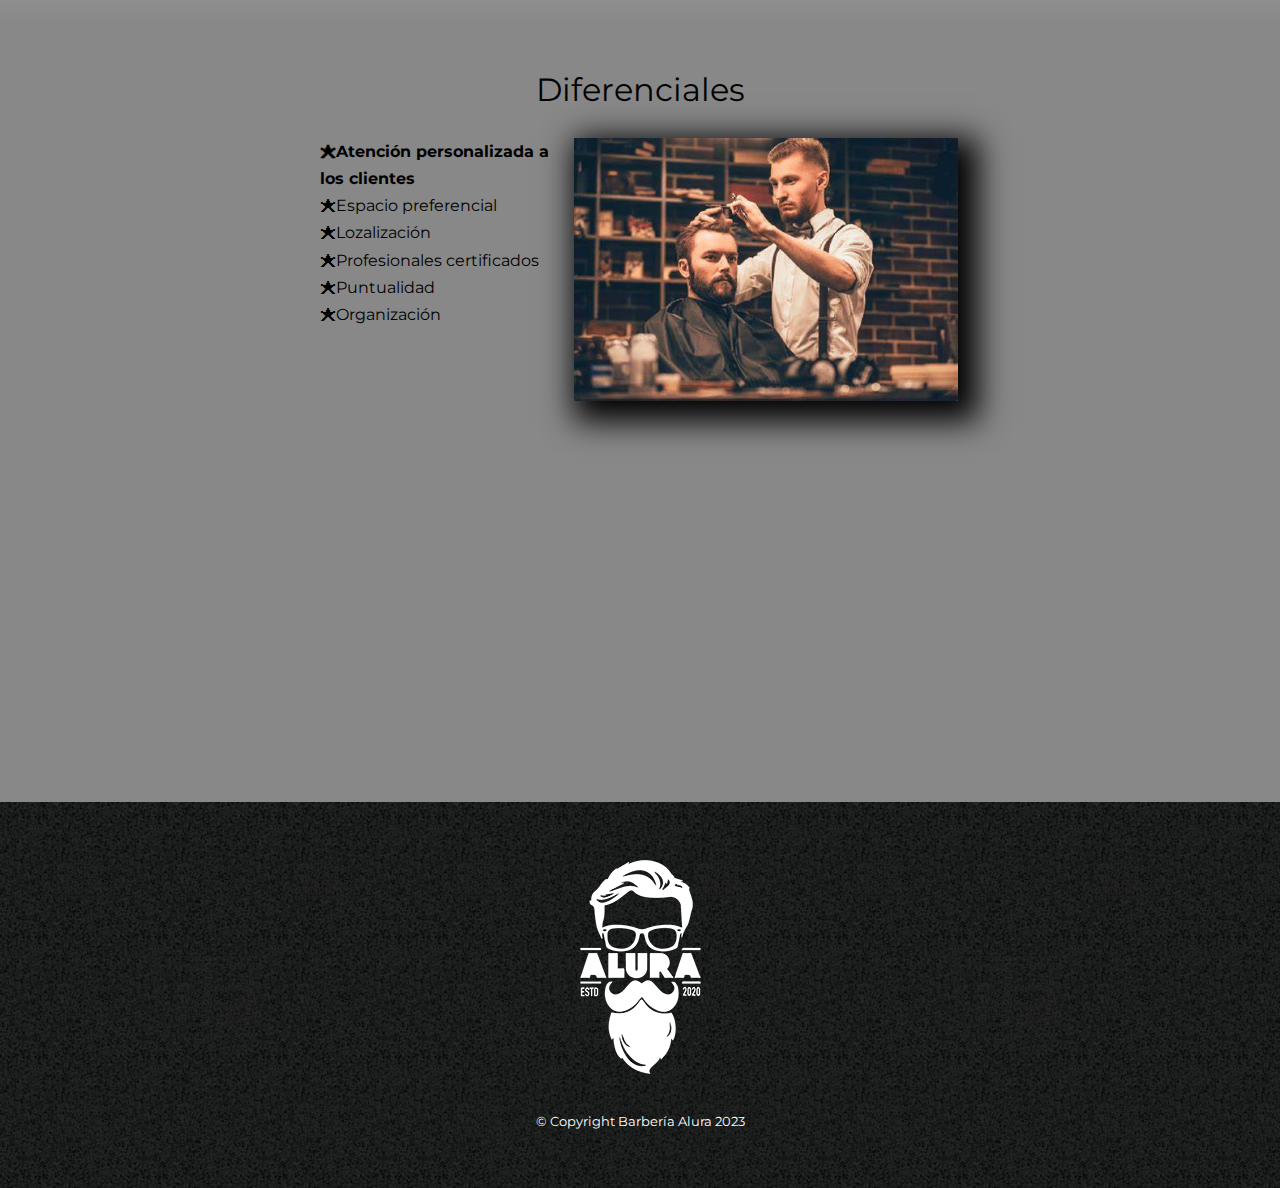
==== commit f21582dd: "modificando fecha de copyrigth" ====
--- a/index.html
+++ b/index.html
@@ -52,7 +52,7 @@
                     <li class="items">Lozalización</li>
                     <li class="items">Profesionales certificados</li>
                     <li class="items">Puntualidad</li>
-                    <li class="items">Organización y Limpieza</li>
+                    <li class="items">Organización</li>
                 </ul>
                 <img src="imagenes/barbero.jpeg" class="imagen-diferenciales">
             </div>
@@ -65,7 +65,7 @@
 
     <footer>
         <img src="imagenes/logo-blanco.png" alt="Logo de la barberia Alura">
-        <p class="copyright">&copy Copyright Barbería Alura 2020</p>
+        <p class="copyright">&copy Copyright Barbería Alura 2023</p>
     </footer>
 
 </body>
